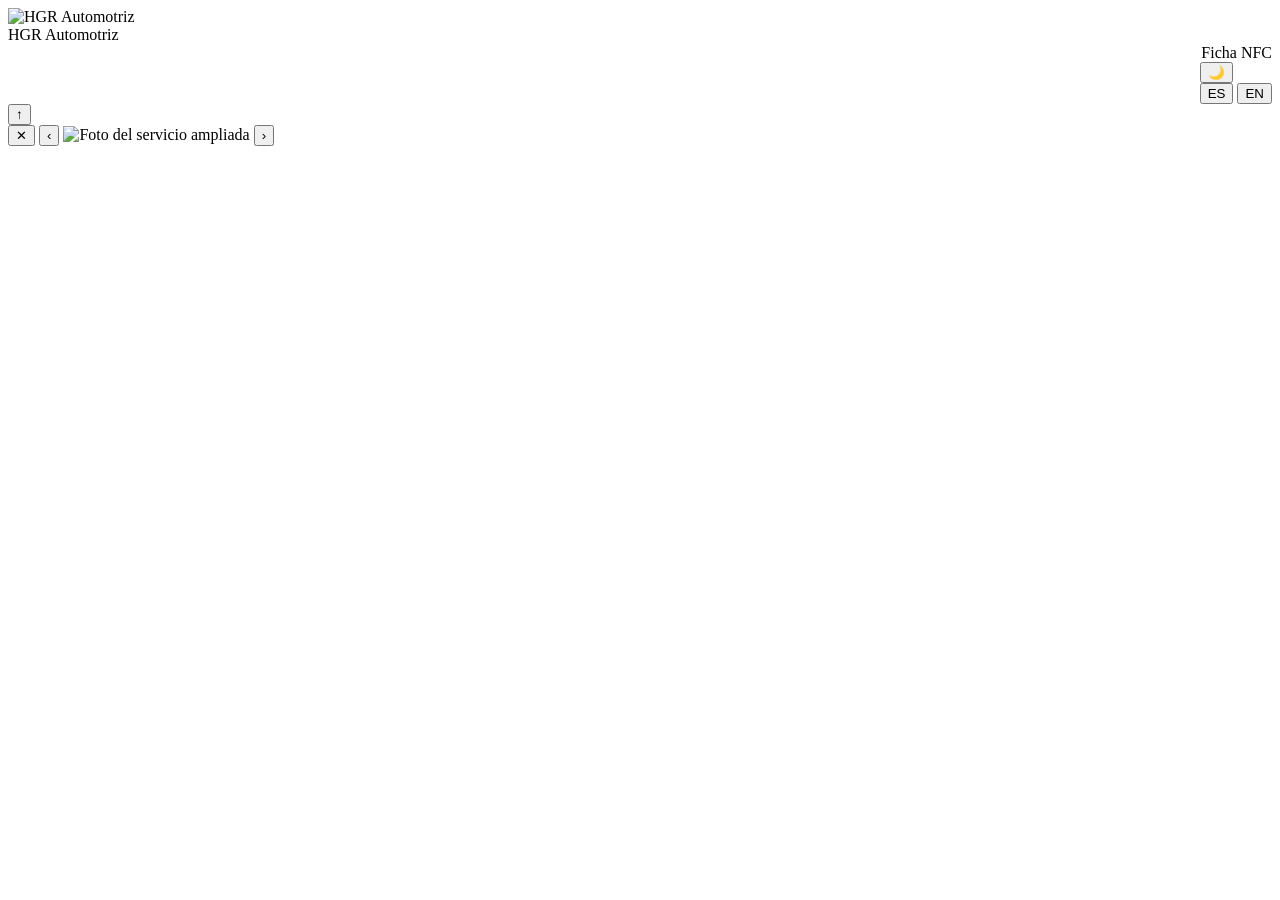
==== index.html @ 3124988c "Add files via upload" ====
<!DOCTYPE html>
<html lang="es">
<head>
<meta charset="UTF-8">
<meta name="viewport" content="width=device-width, initial-scale=1.0">
<script>
  (function () {
    try {
      var t = localStorage.getItem("taller_nfc_theme");
      if (t === "light") document.documentElement.setAttribute("data-theme", "light");
    } catch (e) {}
  })();
</script>
<title>HGR Automotriz — Ficha Digital del Vehículo</title>
<meta name="description" content="Consulta el estado del servicio, historial y datos de contacto de tu vehículo en HGR Automotriz.">
<meta name="robots" content="noindex, nofollow">
<link rel="icon" type="image/png" href="assets/logo-black.png">
<link rel="apple-touch-icon" href="assets/logo-black.png">

<meta property="og:type" content="website">
<meta property="og:title" content="HGR Automotriz — Ficha Digital del Vehículo">
<meta property="og:description" content="Consulta el estado del servicio, historial y datos de contacto de tu vehículo.">
<meta property="og:image" content="https://blaze151.github.io/taller-nfc/assets/logo-black.png">
<meta property="og:url" content="https://blaze151.github.io/taller-nfc/">
<meta name="theme-color" content="#101214">

<link rel="preconnect" href="https://fonts.googleapis.com">
<link href="https://fonts.googleapis.com/css2?family=Barlow+Condensed:wght@600;700;800&family=Inter:wght@400;500;600;700&family=JetBrains+Mono:wght@500;700&display=swap" rel="stylesheet">
<link rel="stylesheet" href="assets/style.min.css?v=12">
</head>
<body data-page="client">

<div class="shell">
  <div class="topbar">
    <div class="brand">
      <div class="brand-mark"><img id="brand-logo-img" src="assets/logo-white.png" alt="HGR Automotriz"></div>
      <div>
        <div class="brand-name" id="taller-nombre">HGR Automotriz</div>
      </div>
    </div>
    <div style="display:flex;flex-direction:column;align-items:flex-end;gap:0;">
      <span class="eyebrow" id="eyebrow-text">Ficha NFC</span>
      <div class="topbar-controls">
        <button class="icon-btn" id="theme-toggle" title="Cambiar tema" aria-label="Cambiar tema">🌙</button>
        <div class="lang-switch" id="lang-switch">
          <button class="lang-btn active" data-lang="es">ES</button>
          <button class="lang-btn" data-lang="en">EN</button>
        </div>
      </div>
    </div>
  </div>

  <div id="content">
    <div class="skeleton skeleton-ticket"></div>
    <div class="skeleton skeleton-card"></div>
    <div class="skeleton skeleton-card"></div>
  </div>

  <div class="footer-note" id="footer-note"></div>
</div>

<button class="scroll-top-btn" id="scroll-top-btn" aria-label="Volver arriba" title="Volver arriba">↑</button>

<div class="lightbox hidden" id="lightbox">
  <button class="lightbox-close" id="lightbox-close" aria-label="Cerrar">✕</button>
  <button class="lightbox-nav lightbox-prev" id="lightbox-prev" aria-label="Anterior">‹</button>
  <img id="lightbox-img" src="" alt="Foto del servicio ampliada">
  <button class="lightbox-nav lightbox-next" id="lightbox-next" aria-label="Siguiente">›</button>
  <div class="lightbox-counter" id="lightbox-counter"></div>
</div>

<script src="assets/app.min.js?v=13"></script>
</body>
</html>
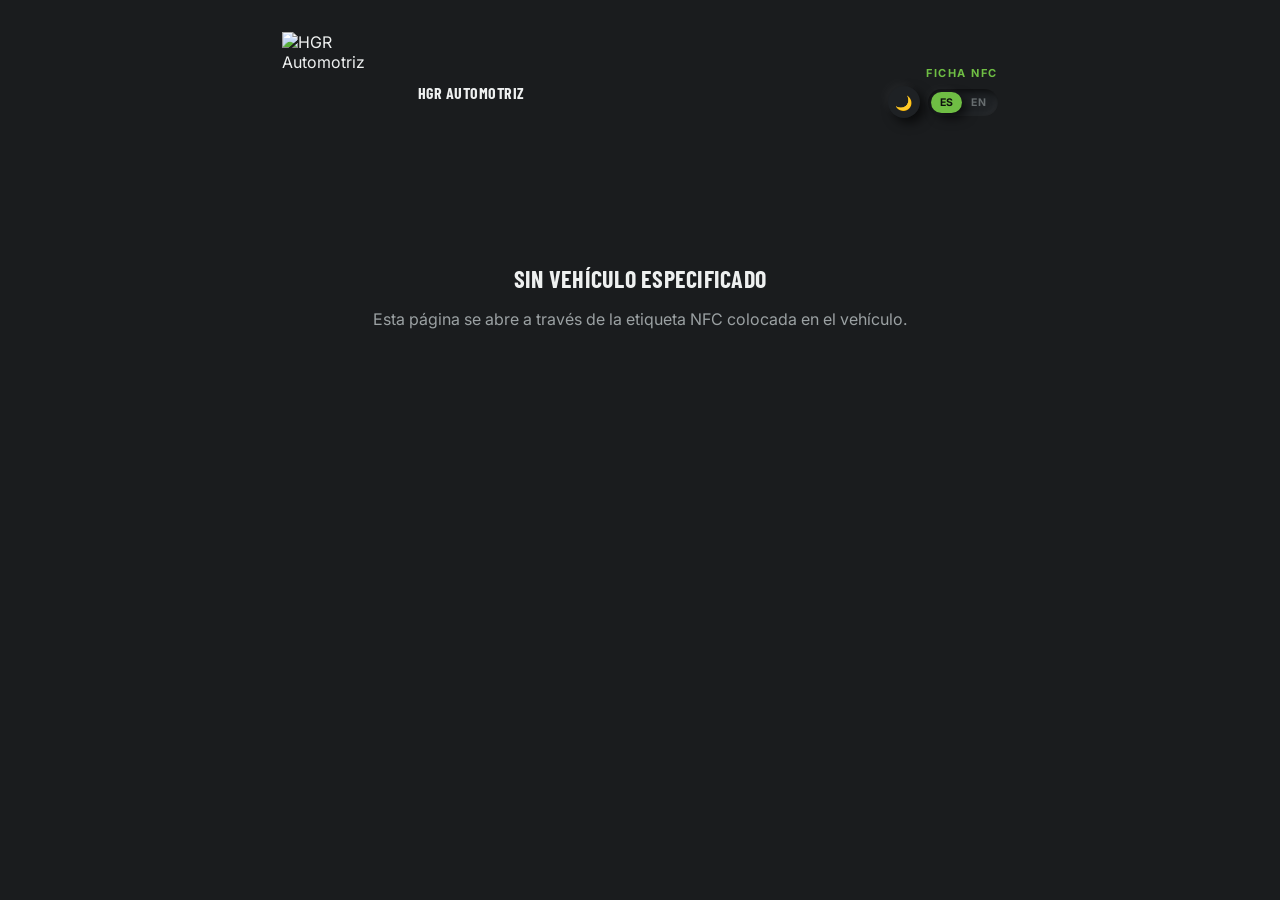
==== commit e33b1b7c: "Add files via upload" ====
--- a/index.html
+++ b/index.html
@@ -20,8 +20,8 @@
 <meta property="og:type" content="website">
 <meta property="og:title" content="HGR Automotriz — Ficha Digital del Vehículo">
 <meta property="og:description" content="Consulta el estado del servicio, historial y datos de contacto de tu vehículo.">
-<meta property="og:image" content="https://blaze151.github.io/taller-nfc/assets/logo-black.png">
-<meta property="og:url" content="https://blaze151.github.io/taller-nfc/">
+<meta property="og:image" content="https://blaze151.github.io/HGRautomotriz/assets/logo-black.png">
+<meta property="og:url" content="https://blaze151.github.io/HGRautomotriz/">
 <meta name="theme-color" content="#101214">
 
 <link rel="preconnect" href="https://fonts.googleapis.com">
@@ -69,6 +69,6 @@
   <div class="lightbox-counter" id="lightbox-counter"></div>
 </div>
 
-<script src="assets/app.min.js?v=13"></script>
+<script src="assets/app.min.js?v=14"></script>
 </body>
 </html>
--- a/assets/style.min.css
+++ b/assets/style.min.css
@@ -0,0 +1,7 @@
+:root{--bg:#1a1c1e;--surface:#1e2124;--surface-alt:#17191b;--white:#f5f6f7;--text:#eef0f0;--text-dim:#9ba1a3;--text-faint:#676d6f;--green:#6fbe44;--green-bright:#8ad95e;--green-dim:#4f9330;--green-soft:rgba(111, 190, 68, 0.16);--yellow:#e8c94a;--blue:#4a9be8;--danger:#b3504f;--danger-soft:rgba(179, 80, 79, 0.14);--radius:14px;--radius-sm:10px;--neu-dark:rgba(0, 0, 0, 0.62);--neu-light:rgba(255, 255, 255, 0.04);--neu-out:8px 8px 18px var(--neu-dark),-7px -7px 16px var(--neu-light);--neu-out-sm:5px 5px 11px var(--neu-dark),-4px -4px 10px var(--neu-light);--neu-out-lg:14px 14px 30px var(--neu-dark),-11px -11px 24px var(--neu-light);--neu-in:inset 5px 5px 11px var(--neu-dark),inset -4px -4px 9px var(--neu-light);--neu-in-sm:inset 3px 3px 7px var(--neu-dark),inset -3px -3px 6px var(--neu-light)}html[data-theme=light]{--bg:#eceeec;--surface:#f5f6f5;--surface-alt:#e2e5e2;--white:#ffffff;--text:#1b1e1c;--text-dim:#52584f;--text-faint:#7d837f;--green:#4f9330;--green-bright:#3c7a20;--green-dim:#3c7a20;--green-soft:rgba(79, 147, 48, 0.14);--yellow:#ad8412;--blue:#2f6fb0;--danger:#a5413f;--danger-soft:rgba(165, 65, 63, 0.12);--neu-dark:rgba(0, 0, 0, 0.16);--neu-light:rgba(255, 255, 255, 0.9)}html[data-theme=light] .plate,html[data-theme=light] .vehicle-photo,html[data-theme=light] .vehicle-photo-placeholder{box-shadow:var(--neu-out-sm)}html[data-theme=light] .lightbox{background:rgba(20,22,20,.82)}*{box-sizing:border-box}body,html{margin:0;padding:0;background:var(--bg);color:var(--text);font-family:Inter,-apple-system,BlinkMacSystemFont,'Segoe UI',sans-serif;-webkit-font-smoothing:antialiased}body{min-height:100vh}.display,h1,h2,h3{font-family:'Barlow Condensed',Inter,sans-serif;font-weight:700;letter-spacing:.01em;text-transform:uppercase;color:var(--text);margin:0}.mono{font-family:'JetBrains Mono','Courier New',monospace}a{color:var(--green);text-decoration:none}a:hover{text-decoration:underline}button,input,select,textarea{font-family:inherit;font-size:inherit;color:inherit}a:focus-visible,button:focus-visible,input:focus-visible,select:focus-visible,textarea:focus-visible{outline:2px solid var(--green);outline-offset:2px}@media (prefers-reduced-motion:reduce){*{animation:none!important;transition:none!important}}.shell{max-width:760px;margin:0 auto;padding:26px 18px 60px}.topbar{display:flex;align-items:center;justify-content:space-between;padding:6px 4px 26px;margin-bottom:26px}.brand{display:flex;align-items:center;gap:16px}.brand-mark{width:120px;height:120px;display:flex;align-items:center;justify-content:center;flex-shrink:0}.brand-mark img{width:100%;height:100%;object-fit:contain}.brand-name{font-family:'Barlow Condensed',sans-serif;font-weight:700;font-size:16px;color:var(--text);letter-spacing:.03em;text-transform:uppercase}.eyebrow{font-size:11px;letter-spacing:.14em;text-transform:uppercase;color:var(--green);font-weight:700}.card{background:var(--surface);border:none;border-radius:var(--radius);padding:20px;margin-bottom:18px;box-shadow:var(--neu-out)}.card-title{font-size:12px;letter-spacing:.12em;color:var(--text-faint);text-transform:uppercase;margin-bottom:12px;display:flex;align-items:center;gap:8px;font-weight:700}.card-title::before{content:"";width:4px;height:13px;background:var(--green);border-radius:3px;display:inline-block;box-shadow:0 0 6px rgba(111,190,68,.5)}.ticket{position:relative;background:var(--surface);border:none;border-radius:22px;padding:26px 22px 22px;margin-bottom:20px;box-shadow:var(--neu-out-lg);overflow:hidden}.ticket::before{content:"";position:absolute;top:0;left:0;right:0;height:5px;background:repeating-linear-gradient(90deg,var(--green) 0 14px,transparent 14px 24px);opacity:.85}.ticket-head{display:flex;flex-wrap:wrap;justify-content:space-between;align-items:flex-start;gap:10px 14px;margin-bottom:18px}.ticket-vehicle-block{display:flex;gap:14px;align-items:flex-start;min-width:0;flex:1 1 auto}.plate-row{display:flex;align-items:center;gap:8px;flex-wrap:wrap}.plate{display:inline-block;background:var(--white);color:#14171a;font-family:'JetBrains Mono',monospace;font-weight:700;font-size:15px;letter-spacing:.06em;white-space:nowrap;padding:5px 11px;border-radius:6px;box-shadow:0 3px 10px rgba(0,0,0,.4)}.unit-tag{display:inline-block;background:0 0;color:var(--green-bright);border:1.5px solid var(--green);font-family:'JetBrains Mono',monospace;font-weight:700;font-size:12.5px;letter-spacing:.05em;white-space:nowrap;padding:4px 9px;border-radius:6px}.vehicle-title{font-size:30px;line-height:1.05;margin-top:10px}.vehicle-sub{color:var(--text-dim);font-size:13px;margin-top:4px;letter-spacing:.02em}.vin-row{font-family:'JetBrains Mono',monospace;font-size:11.5px;color:var(--text-faint);letter-spacing:.04em;border-top:1px solid rgba(255,255,255,.05);padding-top:14px;margin-top:6px}.vehicle-photo{position:relative;width:128px;height:128px;border-radius:24px;flex-shrink:0;cursor:pointer;padding:6px;background:var(--surface);box-shadow:var(--neu-out-lg);border:1px solid rgba(111,190,68,.3)}.vehicle-photo img{width:100%;height:100%;object-fit:cover;display:block;border-radius:18px}.vehicle-photo-placeholder{width:100%;height:100%;border-radius:18px;background:var(--surface-alt);box-shadow:var(--neu-in);display:flex;align-items:center;justify-content:center;font-size:46px}@media (max-width:480px){.vehicle-photo{width:96px;height:96px;border-radius:20px}.vehicle-photo img,.vehicle-photo-placeholder{border-radius:15px}.vehicle-photo-placeholder{font-size:34px}}.grid-2{display:grid;grid-template-columns:1fr 1fr;gap:10px 16px}.field{font-size:13.5px}.field-label{font-size:10.5px;color:var(--text-faint);text-transform:uppercase;letter-spacing:.07em;margin-bottom:2px}.field-value{color:var(--text);font-weight:500}.timeline{list-style:none;margin:0;padding:0;border-left:2px solid var(--surface-alt);margin-left:5px}.timeline-item{position:relative;padding:0 0 16px 20px}.timeline-item:last-child{padding-bottom:0}.timeline-item::before{content:"";position:absolute;left:-7px;top:3px;width:12px;height:12px;border-radius:50%;background:var(--surface);box-shadow:var(--neu-out-sm);border:2px solid var(--bg)}.timeline-item.latest::before{background:var(--green);box-shadow:0 0 0 4px var(--green-soft)}.timeline-date{font-size:11px;color:var(--text-faint);text-transform:uppercase;letter-spacing:.05em;margin-bottom:2px}.timeline-title{font-weight:600;font-size:14px;margin-bottom:2px}.timeline-desc{color:var(--text-dim);font-size:13px;line-height:1.45}.timeline-meta{color:var(--text-faint);font-size:12px;margin-top:4px}.badge-latest{display:inline-block;font-size:9.5px;font-weight:700;letter-spacing:.08em;text-transform:uppercase;color:var(--green-bright);background:var(--green-soft);padding:2px 8px;border-radius:999px;margin-left:6px;vertical-align:middle}.alert{background:var(--surface);box-shadow:var(--neu-in);border-left:3px solid var(--green);border-radius:var(--radius-sm);padding:13px 15px;font-size:13px;color:var(--text-dim);display:flex;gap:10px;align-items:flex-start;margin-bottom:16px}.alert strong{color:var(--text)}.btn{display:inline-flex;align-items:center;justify-content:center;gap:8px;background:var(--surface);color:var(--green-bright);border:1px solid rgba(111,190,68,.35);font-weight:700;font-family:'Barlow Condensed',sans-serif;letter-spacing:.03em;text-transform:uppercase;font-size:14px;padding:12px 20px;border-radius:var(--radius-sm);cursor:pointer;transition:box-shadow .15s ease,transform .1s ease,color .15s ease;text-decoration:none;box-shadow:var(--neu-out-sm)}.btn:hover{color:var(--white);box-shadow:var(--neu-out-sm),0 0 0 1px rgba(111,190,68,.5);text-decoration:none}.btn:active{box-shadow:var(--neu-in-sm);transform:scale(.99)}.btn-outline{background:var(--surface);color:var(--text);border:1px solid rgba(255,255,255,.06);box-shadow:var(--neu-out-sm)}.btn-outline:hover{color:var(--green-bright);border-color:rgba(111,190,68,.35)}.btn-outline:active{box-shadow:var(--neu-in-sm)}.btn-block{width:100%}.btn[aria-disabled=true]{opacity:.4;pointer-events:none}.btn-danger{color:var(--danger);border-color:rgba(179,80,79,.35)}.btn-danger:hover{color:#d17f7e}.btn-sm{padding:8px 13px;font-size:12px}.actions-row{display:flex;gap:10px;flex-wrap:wrap}.form-group{margin-bottom:15px}.cotiz-item-row{background:rgba(255,255,255,.03);border-radius:10px;padding:10px 12px;margin-bottom:8px}.cotiz-item-row .cotiz-concepto{width:100%;margin-bottom:6px;font-size:12.5px}.cotiz-item-nums{display:grid;grid-template-columns:60px 1fr auto auto;gap:6px;align-items:center}.cotiz-item-nums input{font-size:12px;padding:8px 6px;text-align:center}.cotiz-item-total{font-family:'JetBrains Mono',monospace;font-size:12px;color:var(--green-bright);white-space:nowrap;text-align:right;min-width:62px}.cotiz-remove-item{background:0 0;border:none;color:var(--danger,#b3504f);font-size:18px;line-height:1;cursor:pointer;padding:2px 4px}.cotiz-totales{margin-top:12px;padding-top:10px;border-top:1px dashed rgba(255,255,255,.1);font-size:12.5px;color:var(--text-dim)}.cotiz-totales>div{display:flex;justify-content:space-between;padding:3px 0}.cotiz-totales .cotiz-total-general{font-weight:700;font-size:14.5px;color:var(--green-bright);border-top:1px solid rgba(255,255,255,.1);margin-top:4px;padding-top:8px}.accept-toggle{position:relative;display:block;cursor:pointer;margin-top:12px}.accept-toggle input{position:absolute;opacity:0;width:100%;height:100%;margin:0;cursor:pointer}.accept-toggle-track{display:flex;align-items:center;gap:10px;padding:12px 16px;border-radius:14px;background:var(--surface-alt);box-shadow:var(--neu-in-sm);border:1.5px solid rgba(255,255,255,.08);font-size:12.5px;color:var(--text-dim);font-weight:600;transition:background .2s ease,border-color .2s ease,color .2s ease}.accept-toggle-dot{width:20px;height:20px;border-radius:50%;flex-shrink:0;background:rgba(255,255,255,.12);display:flex;align-items:center;justify-content:center;transition:background .2s ease}.accept-toggle-txt-on{display:none}.accept-toggle input:checked+.accept-toggle-track{background:rgba(111,190,68,.14);border-color:var(--green);color:var(--green-bright)}.accept-toggle input:checked+.accept-toggle-track .accept-toggle-dot{background:var(--green)}.accept-toggle input:checked+.accept-toggle-track .accept-toggle-dot::after{content:'✓';color:#0c1f06;font-size:12px;font-weight:900;line-height:1}.accept-toggle input:checked+.accept-toggle-track .accept-toggle-txt-off{display:none}.accept-toggle input:checked+.accept-toggle-track .accept-toggle-txt-on{display:inline}.accept-toggle input:focus-visible+.accept-toggle-track{outline:2px solid var(--green-bright);outline-offset:2px}.inv-toggle{position:relative;display:inline-block;cursor:pointer}.inv-toggle input{position:absolute;opacity:0;width:100%;height:100%;margin:0;cursor:pointer}.inv-toggle .pill{display:block;padding:5px 16px;border-radius:14px;font-size:11px;font-weight:700;background:#7a2530;color:#f5e4e4;min-width:44px;text-align:center;transition:background .15s ease}.inv-toggle .txt-si{display:none}.inv-toggle input:checked+.pill{background:var(--green);color:#0c1f06}.inv-toggle input:checked+.pill .txt-no{display:none}.inv-toggle input:checked+.pill .txt-si{display:inline}.inv-toggle input:focus-visible+.pill{outline:2px solid var(--green-bright);outline-offset:2px}.fuel-gauge{margin-top:4px}.fuel-track{position:relative;height:22px;border-radius:11px;background:rgba(255,255,255,.06);box-shadow:var(--neu-in);cursor:pointer;overflow:hidden}.fuel-fill{position:absolute;inset:0 auto 0 0;height:100%;border-radius:11px;transition:width .15s ease,background .15s ease}.fuel-ticks{display:flex;justify-content:space-between;font-size:9px;color:var(--text-faint);margin-top:4px;padding:0 1px}.fuel-value-label{text-align:center;font-size:11.5px;color:var(--text-dim);margin-top:2px;font-weight:600}label.form-label{display:block;font-size:11px;color:var(--text-dim);text-transform:uppercase;letter-spacing:.06em;margin-bottom:6px;font-weight:600}input[type=date],input[type=number],input[type=password],input[type=text],select,textarea{width:100%;background:var(--surface-alt);border:none;border-radius:var(--radius-sm);padding:11px 13px;color:var(--text);box-shadow:var(--neu-in)}input:focus,select:focus,textarea:focus{outline:2px solid var(--green);outline-offset:1px}textarea{resize:vertical;min-height:70px}.center-box{text-align:center;padding:60px 16px;color:var(--text-dim)}.center-box h2{margin-bottom:8px;font-size:24px}.footer-note{text-align:center;color:var(--text-faint);font-size:11.5px;margin-top:30px;letter-spacing:.02em}.tag{display:inline-block;font-size:10.5px;background:var(--surface-alt);box-shadow:var(--neu-in-sm);color:var(--text-dim);padding:3px 9px;border-radius:999px}.attach-gallery{display:flex;flex-wrap:wrap;gap:9px;margin-top:9px}.attach-thumb{width:64px;height:64px;border-radius:var(--radius-sm);overflow:hidden;display:block;flex-shrink:0;background:var(--surface-alt);box-shadow:var(--neu-out-sm)}.attach-thumb img{width:100%;height:100%;object-fit:cover;display:block}.attach-thumb.pending{opacity:.7}.attach-thumb-remove{position:relative}.attach-thumb-remove button{position:absolute;top:-6px;right:-6px;width:19px;height:19px;border-radius:50%;background:var(--surface);box-shadow:var(--neu-out-sm);color:var(--danger);border:none;font-size:11px;line-height:1;cursor:pointer}.doc-chip{display:inline-flex;align-items:center;gap:6px;background:var(--surface-alt);box-shadow:var(--neu-in-sm);padding:7px 11px;border-radius:var(--radius-sm);font-size:12.5px;color:var(--text);margin:6px 6px 0 0}.doc-chip.pending{color:var(--text-dim)}.doc-chip .doc-remove{background:0 0;border:none;color:var(--danger);cursor:pointer;font-size:12px;padding:0;margin-left:2px}.attach-input-row{display:flex;gap:8px;flex-wrap:wrap;margin:10px 0 4px}.btn-tool-active{background:var(--green);color:#0c1f06;border:1px solid var(--green);font-weight:700}.btn-tool-active:active{background:var(--green-bright)}.tool-panel{margin-top:14px;padding:16px;border-radius:14px;background:rgba(111,190,68,.055);border:1px solid rgba(111,190,68,.22);border-left:3px solid var(--green);animation:toolPanelIn .22s ease}.tool-panel-title{font-size:12.5px;font-weight:700;color:var(--green-bright);text-transform:uppercase;letter-spacing:.03em;margin-bottom:8px}@keyframes toolPanelIn{from{opacity:0;transform:translateY(-6px)}to{opacity:1;transform:translateY(0)}}.diag-money-summary{margin:12px 0 4px;padding:10px 12px;border-radius:10px;background:rgba(255,255,255,.03);font-size:12px;color:var(--text-dim)}.diag-money-summary>div{display:flex;justify-content:space-between;padding:2px 0}.diag-money-summary .diag-money-total{font-weight:700;font-size:14px;color:var(--green-bright);border-top:1px solid rgba(255,255,255,.08);margin-top:4px;padding-top:6px}.attach-input-row input[type=file]{display:none}.divider{border:none;border-top:1px solid rgba(255,255,255,.06);margin:20px 0}.toast{position:fixed;bottom:20px;left:50%;transform:translateX(-50%);background:var(--surface);box-shadow:var(--neu-out);padding:13px 19px;border-radius:var(--radius-sm);font-size:13px;z-index:50;max-width:90%}.toast.success{color:var(--green-bright)}.toast.error{color:var(--danger)}.spinner{width:16px;height:16px;border:2px solid var(--surface-alt);border-top-color:var(--green);border-radius:50%;animation:spin .7s linear infinite;display:inline-block}@keyframes spin{to{transform:rotate(360deg)}}.vlist-item{display:flex;justify-content:space-between;align-items:center;padding:13px 15px;border:none;border-radius:13px;margin-bottom:10px;background:var(--surface);cursor:pointer;box-shadow:var(--neu-out-sm);transition:box-shadow .15s ease}.vlist-item:hover{box-shadow:var(--neu-out-sm),0 0 0 1px rgba(111,190,68,.35)}.vlist-item-title{font-weight:600;font-size:14px}.vlist-item-sub{color:var(--text-faint);font-size:12px;margin-top:2px}@media (max-width:480px){.grid-2{grid-template-columns:1fr}.vehicle-title{font-size:25px}}.lightbox{position:fixed;inset:0;background:rgba(10,12,14,.94);display:flex;align-items:center;justify-content:center;z-index:100;padding:40px 16px}.lightbox.hidden{display:none}.lightbox.img-fallback-shown,.lightbox.img-retrying{position:fixed}.lightbox img{max-width:100%;max-height:100%;border-radius:10px;box-shadow:0 24px 60px rgba(0,0,0,.6)}.lightbox.img-retrying img{opacity:.55}.lightbox.img-retrying::before{content:"Cargando foto…";position:absolute;bottom:18%;left:50%;transform:translateX(-50%);color:var(--text-dim,#ccc);font-size:13px;background:rgba(0,0,0,.55);padding:6px 14px;border-radius:20px;white-space:nowrap}.lightbox.img-fallback-shown img{display:none}.lightbox.img-fallback-shown::before{content:"🚗\A No se pudo cargar esta foto";white-space:pre-line;color:var(--text-faint);font-size:14px;text-align:center;line-height:2}.lightbox-close,.lightbox-nav{position:absolute;border-radius:50%;background:var(--surface);box-shadow:var(--neu-out);color:var(--text);cursor:pointer;display:flex;align-items:center;justify-content:center;border:none}.lightbox-close{top:16px;right:16px;width:40px;height:40px;font-size:18px}.lightbox-nav{top:50%;transform:translateY(-50%);width:44px;height:44px;font-size:20px}.lightbox-prev{left:12px}.lightbox-next{right:12px}.lightbox-counter{position:absolute;bottom:18px;left:50%;transform:translateX(-50%);font-size:12px;color:var(--text-dim);background:var(--surface);box-shadow:var(--neu-out-sm);padding:5px 11px;border-radius:999px}.attach-thumb{cursor:pointer}.wa-prompt-overlay{position:fixed;inset:0;background:rgba(8,10,11,.72);display:flex;align-items:center;justify-content:center;z-index:110;padding:20px}.wa-prompt-card{max-width:360px;width:100%;margin:0}.doc-dropdown{margin-top:16px;border-top:1px solid rgba(255,255,255,.06);padding-top:14px}.doc-dropdown summary{cursor:pointer;font-size:12.5px;font-weight:700;color:var(--text);list-style:none;display:flex;align-items:center;gap:6px;text-transform:uppercase;letter-spacing:.05em}.doc-dropdown summary::-webkit-details-marker{display:none}.doc-dropdown summary::after{content:"▾";margin-left:auto;color:var(--green);font-size:12px}.doc-dropdown[open] summary::after{content:"▴"}.doc-dropdown-body{margin-top:12px}.status-stepper{display:flex;align-items:flex-start;margin:6px 0 2px}.status-step{display:flex;flex-direction:column;align-items:center;flex:1;text-align:center}.status-step-dot{width:28px;height:28px;border-radius:50%;background:var(--surface-alt);box-shadow:var(--neu-in-sm);color:var(--text-faint);display:flex;align-items:center;justify-content:center;font-size:11px;font-weight:700;flex-shrink:0}.status-step.done .status-step-dot{color:var(--green-bright);box-shadow:var(--neu-in-sm),inset 0 0 0 2px rgba(111,190,68,.4)}.status-step.current .status-step-dot{background:var(--green);color:#10130f;box-shadow:var(--neu-out-sm),0 0 12px rgba(111,190,68,.55)}.status-step-label{font-size:10px;color:var(--text-faint);text-transform:uppercase;letter-spacing:.04em;margin-top:7px;line-height:1.25}.status-step.current .status-step-label{color:var(--text);font-weight:700}.status-step.done .status-step-label{color:var(--text-dim)}.status-step-line{flex:1;height:2px;background:var(--surface-alt);margin-top:14px}.status-step-line.done{background:var(--green)}.status-updated{font-size:11px;color:var(--text-faint);text-align:center;margin-top:9px}.status-chip{border-radius:999px;padding:6px 12px;font-size:11px;font-weight:700;letter-spacing:.08em;text-transform:uppercase;white-space:nowrap;flex-shrink:0;background:var(--surface);box-shadow:var(--neu-out-sm)}.status-chip.st-recibido{color:var(--text-dim)}.status-chip.st-en_proceso{color:var(--green)}.status-chip.st-listo{color:var(--green-bright);box-shadow:var(--neu-out-sm),0 0 10px rgba(111,190,68,.4)}.status-chip.st-recogido{color:var(--green-bright);box-shadow:var(--neu-out-sm),0 0 10px rgba(111,190,68,.4)}.status-chip.st-finalizado{color:var(--text-faint)}.board{display:flex;flex-direction:column;gap:4px}.pie-card{text-align:center}.pie-card .card-title{justify-content:center}.pie-chart{width:132px;height:132px;border-radius:50%;position:relative;margin:6px auto 4px;box-shadow:var(--neu-out)}.pie-chart-hole{position:absolute;inset:20px;background:var(--surface);border-radius:50%;display:flex;flex-direction:column;align-items:center;justify-content:center;box-shadow:var(--neu-in-sm)}.pie-chart-total{font-family:'Barlow Condensed',sans-serif;font-weight:800;font-size:22px;line-height:1.1;color:var(--green-bright)}.pie-chart-sub{font-family:'JetBrains Mono',monospace;font-size:8px;letter-spacing:.04em;text-transform:uppercase;color:var(--text-faint);margin-top:2px}.pie-legend{text-align:left;font-size:12px;color:var(--text-dim);margin:12px auto 0;max-width:240px}.pie-legend-item{display:flex;align-items:center;gap:7px;margin-bottom:5px}.pie-legend-item strong{color:var(--text)}.pie-dot{width:9px;height:9px;border-radius:50%;flex-shrink:0}.pie-dropdown{margin-top:14px;text-align:left;border-top:1px solid rgba(255,255,255,.06);padding-top:12px}.pie-dropdown summary{cursor:pointer;font-size:12px;font-weight:700;color:var(--text);list-style:none;display:flex;align-items:center;gap:6px;text-transform:uppercase;letter-spacing:.05em}.pie-dropdown summary::-webkit-details-marker{display:none}.pie-dropdown summary::after{content:"▾";margin-left:auto;color:var(--green)}.pie-dropdown[open] summary::after{content:"▴"}.pie-dropdown-list{margin-top:10px}.card-details summary.card-title{cursor:pointer;list-style:none;display:flex;align-items:center;justify-content:space-between}.card-details summary.card-title::-webkit-details-marker{display:none}.card-details summary.card-title::after{content:"▾";color:var(--green);font-size:13px}.card-details[open] summary.card-title::after{content:"▴"}.card-details-body{margin-top:14px}@media (max-width:480px){.status-step-label{font-size:9px}}@keyframes fadeInUp{from{opacity:0;transform:translateY(10px)}to{opacity:1;transform:translateY(0)}}@keyframes fadeIn{from{opacity:0}to{opacity:1}}@keyframes checkPop{0%{transform:scale(.6);opacity:0}60%{transform:scale(1.15);opacity:1}100%{transform:scale(1);opacity:1}}.view-fade-in{animation:fadeInUp .28s ease both}.topbar{animation:fadeIn .4s ease both}#content>*{animation:fadeInUp .3s ease both}.status-chip,.status-step-dot,.status-step-line{transition:background-color .25s ease,border-color .25s ease,box-shadow .25s ease,color .25s ease}.btn-success-flash{background:var(--green-bright)!important;color:#0c0f11!important}.btn-success-flash .check-pop{display:inline-block;animation:checkPop .3s ease}@keyframes shimmer{0%{background-position:-300px 0}100%{background-position:300px 0}}.skeleton{background:linear-gradient(90deg,var(--surface) 25%,var(--surface-alt) 37%,var(--surface) 63%);background-size:600px 100%;animation:shimmer 1.4s infinite linear;border-radius:8px}.skeleton-ticket{height:168px;border-radius:18px;margin-bottom:18px}.skeleton-card{height:90px;border-radius:16px;margin-bottom:16px}.skeleton-line{height:12px;border-radius:4px;margin-bottom:8px}.scroll-top-btn{position:fixed;right:18px;bottom:18px;width:46px;height:46px;border-radius:50%;background:var(--surface);color:var(--green-bright);border:none;font-size:18px;display:flex;align-items:center;justify-content:center;cursor:pointer;box-shadow:var(--neu-out);z-index:60;opacity:0;transform:translateY(10px);pointer-events:none;transition:opacity .2s ease,transform .2s ease}.scroll-top-btn.visible{opacity:1;transform:translateY(0);pointer-events:auto}.scroll-top-btn:active{box-shadow:var(--neu-in)}.fab-save-btn{position:fixed;right:18px;bottom:76px;min-width:58px;height:58px;padding:0 18px;border-radius:29px;background:var(--green);color:#0c1f06;border:none;font-size:22px;font-weight:700;display:flex;align-items:center;justify-content:center;gap:6px;cursor:pointer;box-shadow:0 4px 18px rgba(111,190,68,.45),var(--neu-out);z-index:61;white-space:nowrap;transition:background .15s ease,box-shadow .15s ease}.fab-save-btn:active{box-shadow:0 2px 10px rgba(111,190,68,.4),var(--neu-in)}.fab-save-btn:disabled{opacity:.75;cursor:default;font-size:13px}.fab-save-btn.btn-success-flash{background:var(--green-bright);font-size:14px}.img-retrying{position:relative}.img-retrying img{opacity:.12}.img-retrying::after{content:'';position:absolute;top:50%;left:50%;width:20px;height:20px;margin:-10px 0 0 -10px;border:2.5px solid rgba(231,184,61,.25);border-top-color:var(--green-bright,#8ad95e);border-radius:50%;animation:imgSpin .8s linear infinite}@keyframes imgSpin{to{transform:rotate(360deg)}}.img-fallback{width:100%;height:100%;display:flex;align-items:center;justify-content:center;font-size:22px;background:var(--surface)}.topbar-controls{display:flex;align-items:center;gap:8px;margin-top:6px}.icon-btn{width:32px;height:32px;border-radius:50%;background:var(--surface);border:none;color:var(--text);font-size:14px;cursor:pointer;display:flex;align-items:center;justify-content:center;box-shadow:var(--neu-out-sm);flex-shrink:0}.icon-btn:active{box-shadow:var(--neu-in-sm)}.lang-switch{display:flex;background:var(--surface);border-radius:999px;padding:3px;box-shadow:var(--neu-in-sm)}.lang-btn{border:none;background:0 0;color:var(--text-faint);font-size:10.5px;font-weight:700;letter-spacing:.03em;padding:4px 9px;border-radius:999px;cursor:pointer}.lang-btn.active{background:var(--green);color:#0c0f0d;box-shadow:var(--neu-out-sm)}
+.cliente-sugerencias{position:absolute;left:0;right:0;top:100%;z-index:40;margin-top:4px;max-height:280px;overflow-y:auto;background:var(--surface);border-radius:14px;border:1px solid var(--green-soft);box-shadow:var(--neu-out)}.cliente-sugerencias-titulo{padding:9px 14px 5px;font-size:10.5px;letter-spacing:.06em;text-transform:uppercase;color:var(--text-faint)}.cliente-sugerencia{display:flex;flex-direction:column;align-items:flex-start;gap:2px;width:100%;min-height:48px;padding:9px 14px;background:0 0;border:0;border-top:1px solid var(--green-soft);color:var(--text);text-align:left;font:inherit;cursor:pointer}.cliente-sugerencia.activa,.cliente-sugerencia:hover{background:var(--green-soft)}.cs-nombre{font-weight:700;font-size:14px}.cs-detalle{font-size:11.5px;color:var(--text-dim)}
+input[type=email],input[type=tel]{width:100%;background:var(--surface-alt);border:none;border-radius:var(--radius-sm);padding:11px 13px;color:var(--text);box-shadow:var(--neu-in)}
+.attach-thumb{position:relative}.foto-check{position:absolute;top:3px;left:3px;z-index:3;width:26px;height:26px;display:flex;align-items:center;justify-content:center;cursor:pointer;background:rgba(0,0,0,.42);border-radius:8px}.foto-check input{width:18px;height:18px;margin:0;accent-color:var(--green);cursor:pointer}.foto-descarga-barra{display:flex;flex-wrap:wrap;align-items:center;gap:8px;margin:10px 0 2px}.foto-sel-todas{display:inline-flex;align-items:center;gap:7px;font-size:12px;color:var(--text-dim);cursor:pointer;margin-right:auto}.foto-sel-todas input{width:18px;height:18px;margin:0;accent-color:var(--green);cursor:pointer}.foto-descarga-barra .btn:disabled{opacity:.45;cursor:not-allowed}.foto-estado{flex-basis:100%;font-size:11.5px;color:var(--text-dim)}.foto-estado:empty{display:none}
+.foto-sel-todas{flex:1 0 100%;margin-right:0}
+@media (min-width:820px){body[data-vista=board] .shell{max-width:1040px!important}.board{display:grid;grid-template-columns:repeat(2,minmax(0,1fr));gap:18px;align-items:start}.board>.card{margin-bottom:0}.board>.board-resumen{grid-column:1/-1}}
+.vehicle-preview{display:flex;align-items:center;gap:16px;padding:16px}.vehicle-preview .vehicle-photo{width:96px;height:96px;border-radius:20px}.vehicle-preview .vehicle-photo img,.vehicle-preview .vehicle-photo-placeholder{border-radius:15px}.vehicle-preview .vehicle-photo-placeholder{font-size:34px}.vehicle-preview-datos{min-width:0;display:flex;flex-direction:column;align-items:flex-start;gap:8px}.vehicle-preview .vehicle-title{font-size:26px;margin-top:0;overflow-wrap:anywhere}.vehicle-preview-vacio{font-size:12px;color:var(--text-faint)}@media (max-width:480px){.vehicle-preview{gap:13px;padding:14px}.vehicle-preview .vehicle-title{font-size:22px}}
